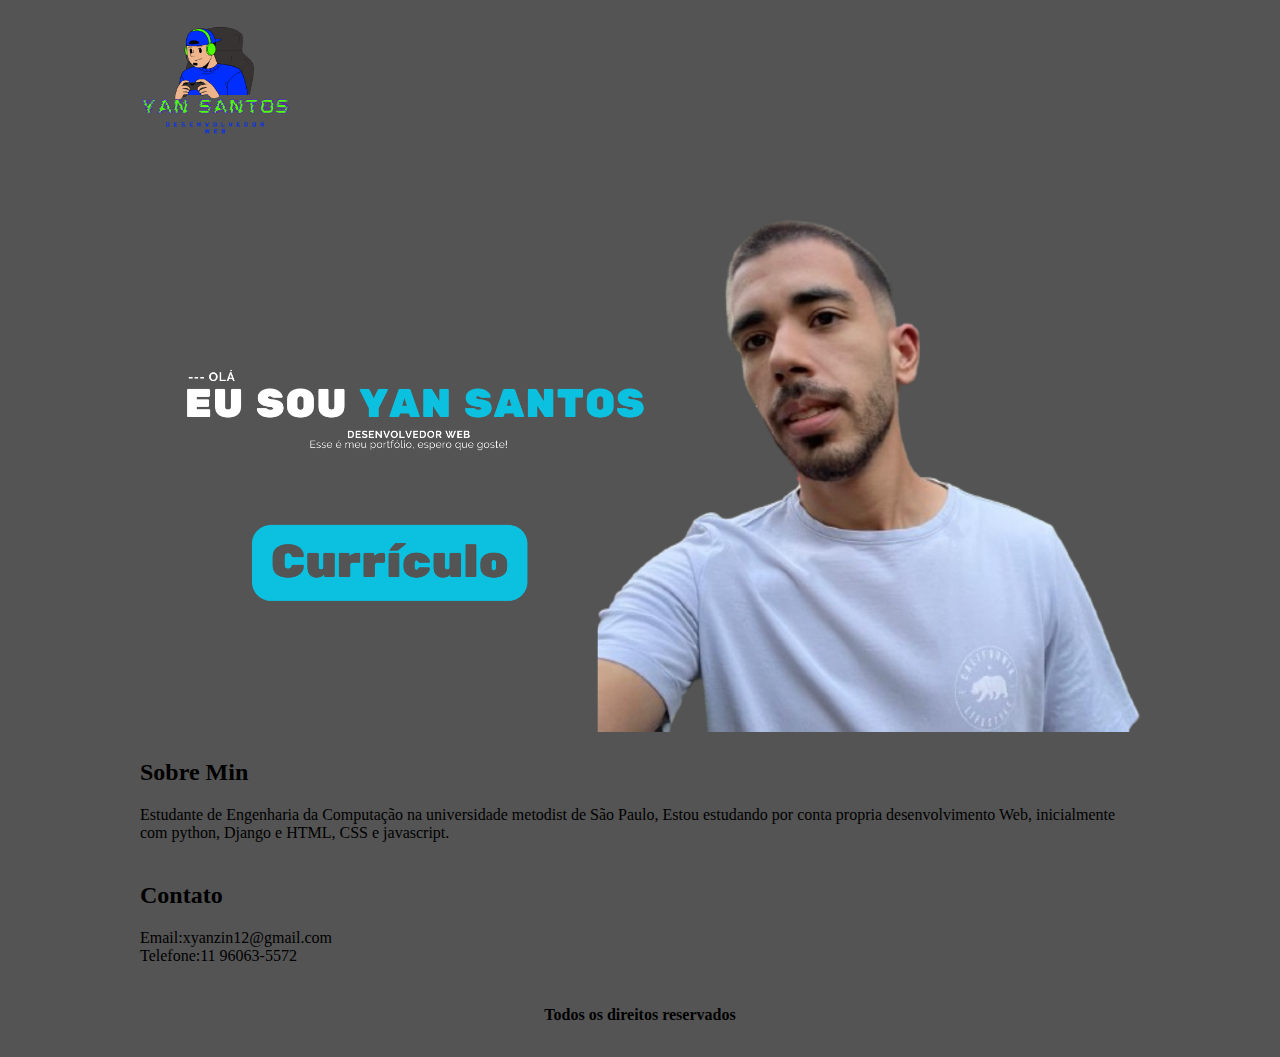
==== index.html @ 7272aca8 "Update index.html" ====
<!DOCTYPE html>
<html>

<head>
    <title>Yan Santos</title>
    <meta charset="utf-8">
</head>

<body background="imagens/fundo.png">

    <Table border="0" width='900' align="center">

        <tr>
            <td height=""><img src="imagens/logo_Yan2s.png" width="150" height="150"></td>
            <td aling="right">

            </td>
        </tr>

        <tr>
            <td colspan="2">
                <img src="imagens/Olá, Eu sou Yan Santos.png" width="1000">
            </td>

        <tr>
            <td colspan="2">
                <h2>Sobre Min
                </h2>
                <p>
                    Estudante de Engenharia da Computação na universidade metodist de São Paulo, Estou estudando por
                    conta propria
                    desenvolvimento Web, inicialmente com python, Django e HTML, CSS e javascript.
                </p>
        <tr>

            <td colspan="2">
                <h2>Contato
                </h2>
                <p>
                    Email:xyanzin12@gmail.com<br>
                    Telefone:11 96063-5572

                </p>

            </td>
        </tr>

        <tr>
            <td colspan="2" align="center">
                <h4>Todos os direitos reservados</h4>

            </td>
        </tr>

        </tr>
    </Table>

</body>

</html>
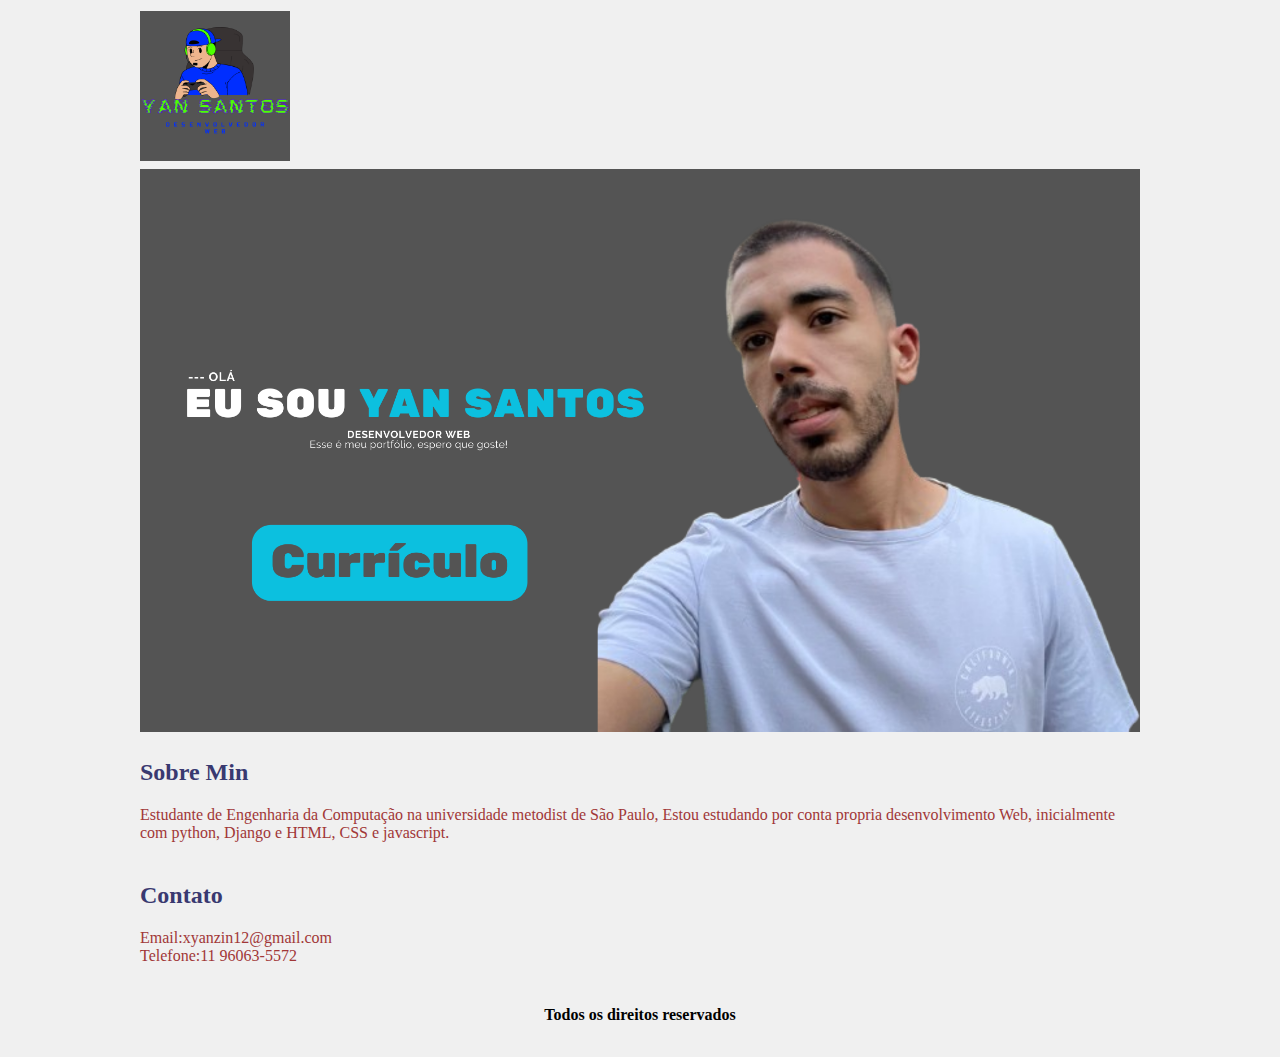
==== commit 2ac840e6: "atualização cor de fundo" ====
--- a/index.html
+++ b/index.html
@@ -4,9 +4,24 @@
 <head>
     <title>Yan Santos</title>
     <meta charset="utf-8">
+
+    <style type="text/css">
+        #cor_fundo {
+            background-color: #f0f0f0;
+        }
+
+        p {
+            color: rgb(161, 55, 55);
+        }
+
+        h2 {
+            color: rgb(57, 57, 112);
+        }
+    </style>
+
 </head>
 
-<body background="imagens/fundo.png">
+<body id="cor_fundo">
 
     <Table border="0" width='900' align="center">
 
@@ -57,4 +72,4 @@
 
 </body>
 
-</html>
+</html>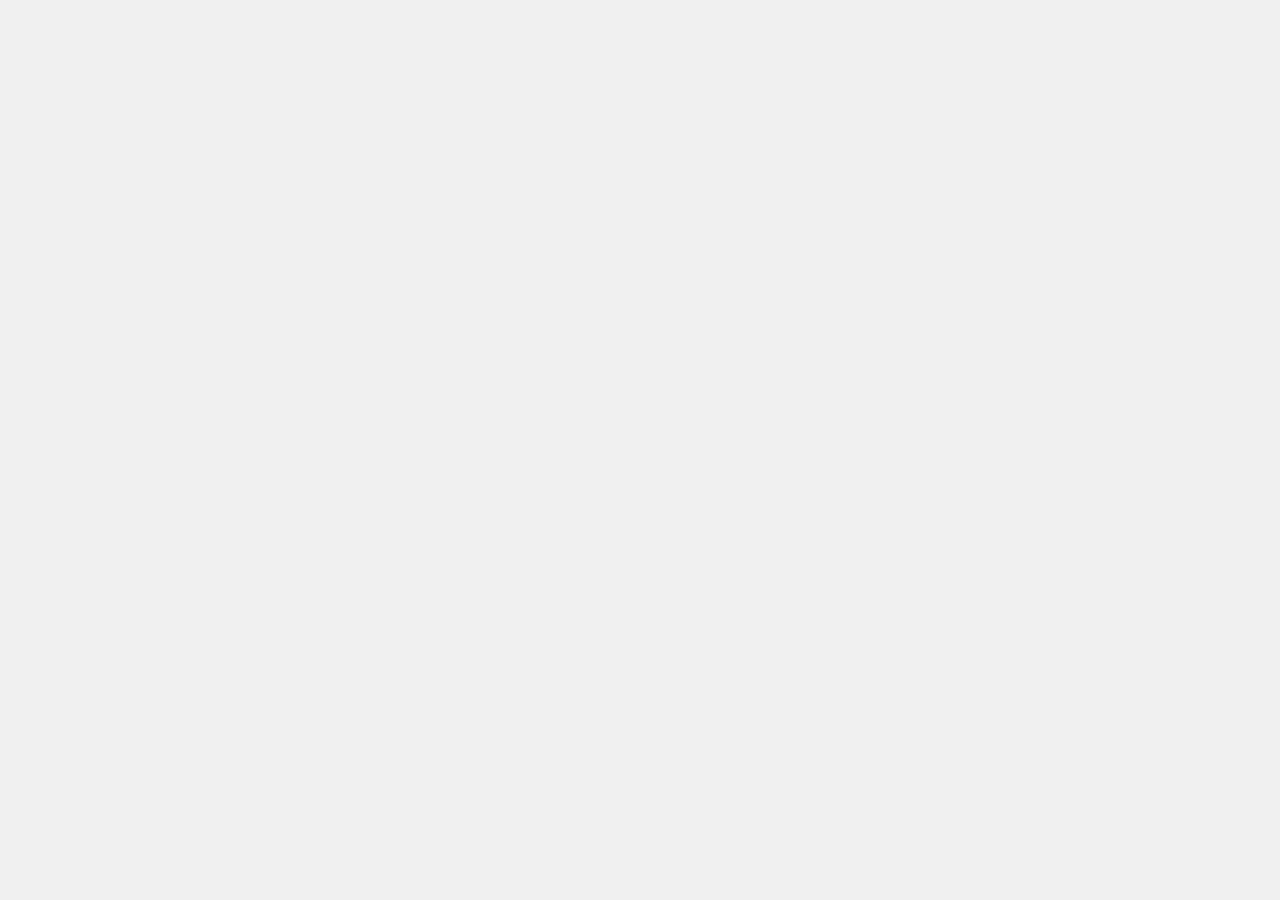
==== commit 890aaab5: "atualização" ====
--- a/index.html
+++ b/index.html
@@ -23,51 +23,7 @@
 
 <body id="cor_fundo">
 
-    <Table border="0" width='900' align="center">
 
-        <tr>
-            <td height=""><img src="imagens/logo_Yan2s.png" width="150" height="150"></td>
-            <td aling="right">
-
-            </td>
-        </tr>
-
-        <tr>
-            <td colspan="2">
-                <img src="imagens/Olá, Eu sou Yan Santos.png" width="1000">
-            </td>
-
-        <tr>
-            <td colspan="2">
-                <h2>Sobre Min
-                </h2>
-                <p>
-                    Estudante de Engenharia da Computação na universidade metodist de São Paulo, Estou estudando por
-                    conta propria
-                    desenvolvimento Web, inicialmente com python, Django e HTML, CSS e javascript.
-                </p>
-        <tr>
-
-            <td colspan="2">
-                <h2>Contato
-                </h2>
-                <p>
-                    Email:xyanzin12@gmail.com<br>
-                    Telefone:11 96063-5572
-
-                </p>
-
-            </td>
-        </tr>
-
-        <tr>
-            <td colspan="2" align="center">
-                <h4>Todos os direitos reservados</h4>
-
-            </td>
-        </tr>
-
-        </tr>
     </Table>
 
 </body>
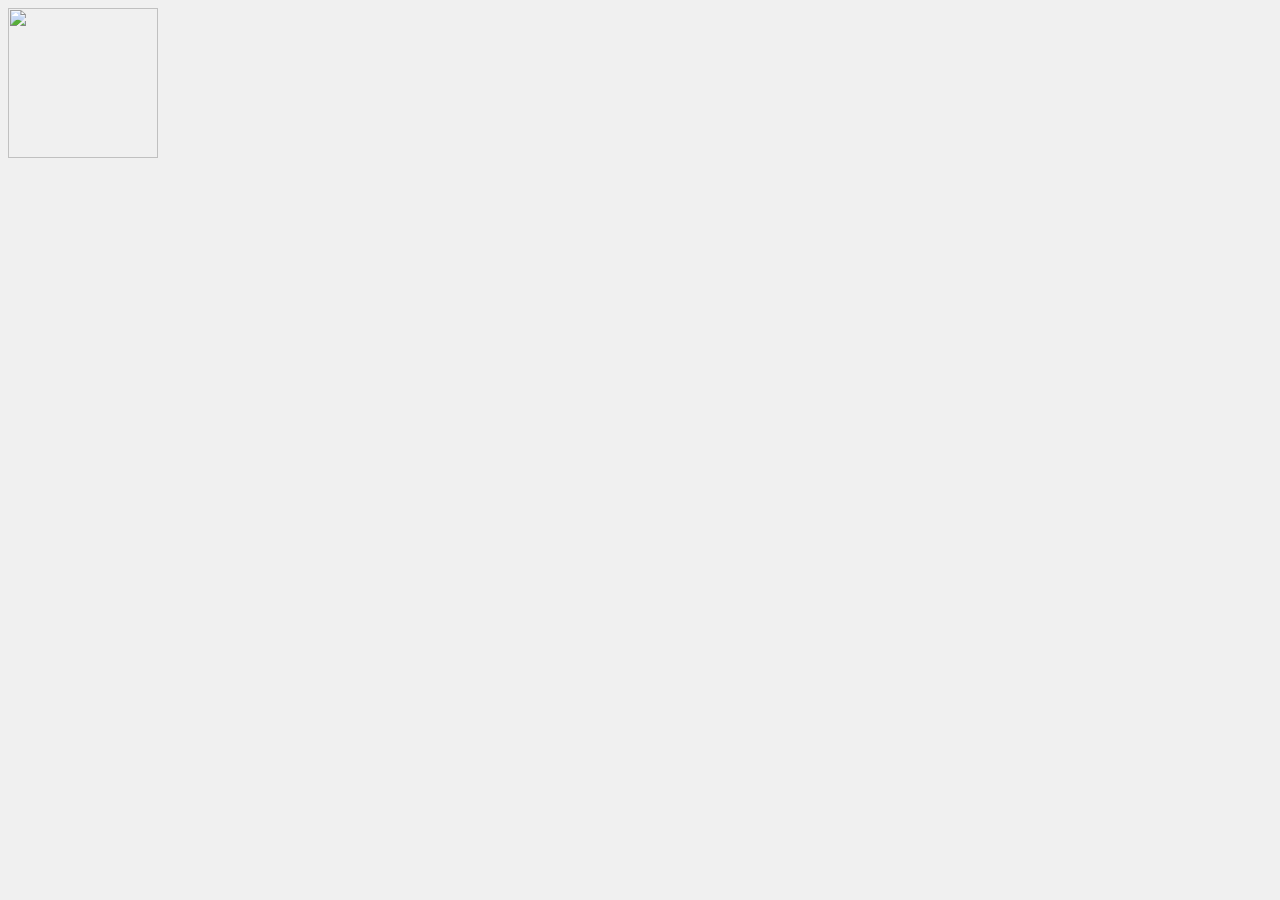
==== commit 3a3e4042: "logo" ====
--- a/index.html
+++ b/index.html
@@ -9,22 +9,16 @@
         #cor_fundo {
             background-color: #f0f0f0;
         }
-
-        p {
-            color: rgb(161, 55, 55);
-        }
-
-        h2 {
-            color: rgb(57, 57, 112);
-        }
     </style>
 
 </head>
 
 <body id="cor_fundo">
 
+    <div>
+        <div id="topo">
+            <img src="YS.png" width="150" height="150"></td>
 
-    </Table>
 
 </body>
 
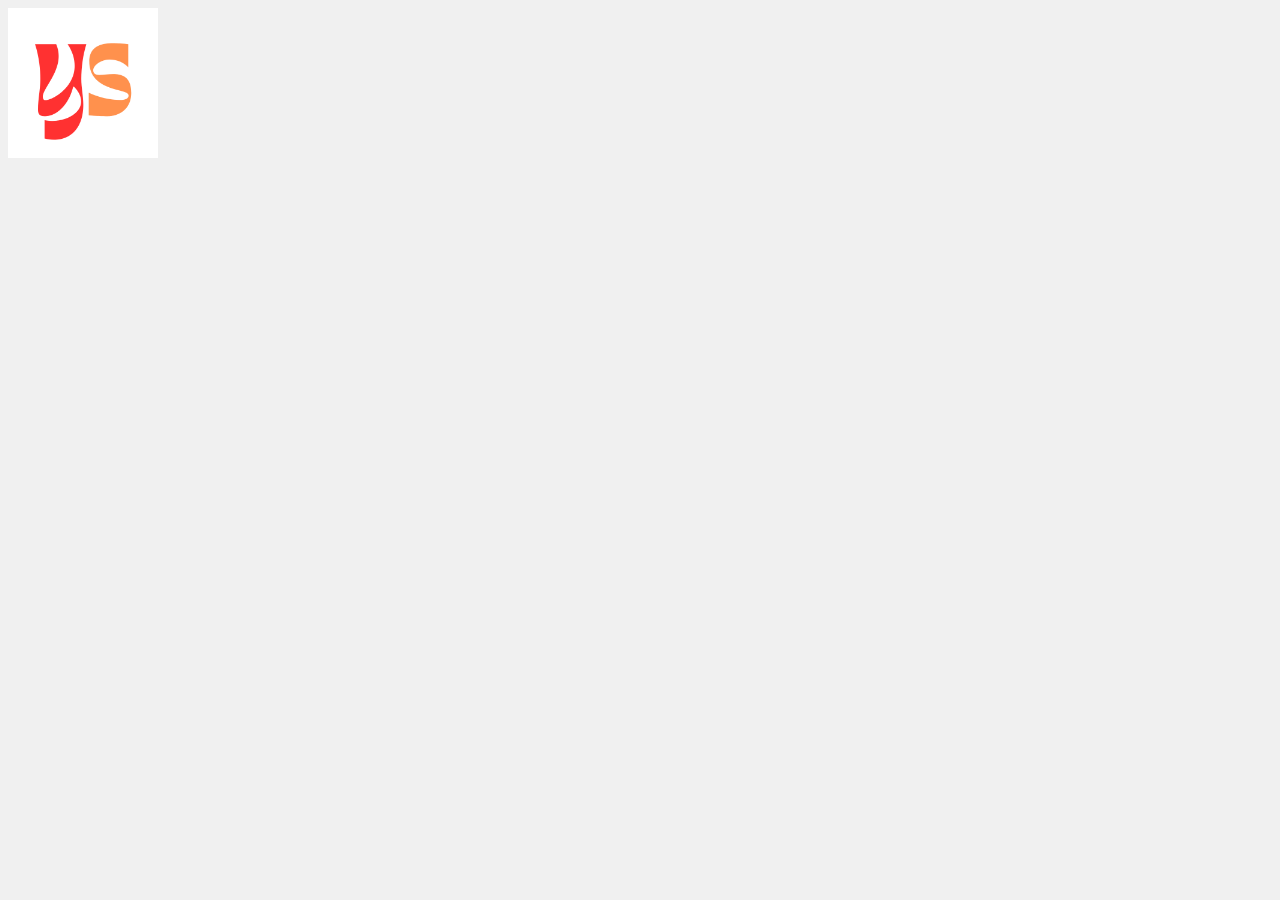
==== commit 4775c84c: "logo" ====
--- a/index.html
+++ b/index.html
@@ -17,7 +17,7 @@
 
     <div>
         <div id="topo">
-            <img src="YS.png" width="150" height="150"></td>
+            <img src="imagens/YS.png" width="150" height="150"></td>
 
 
 </body>
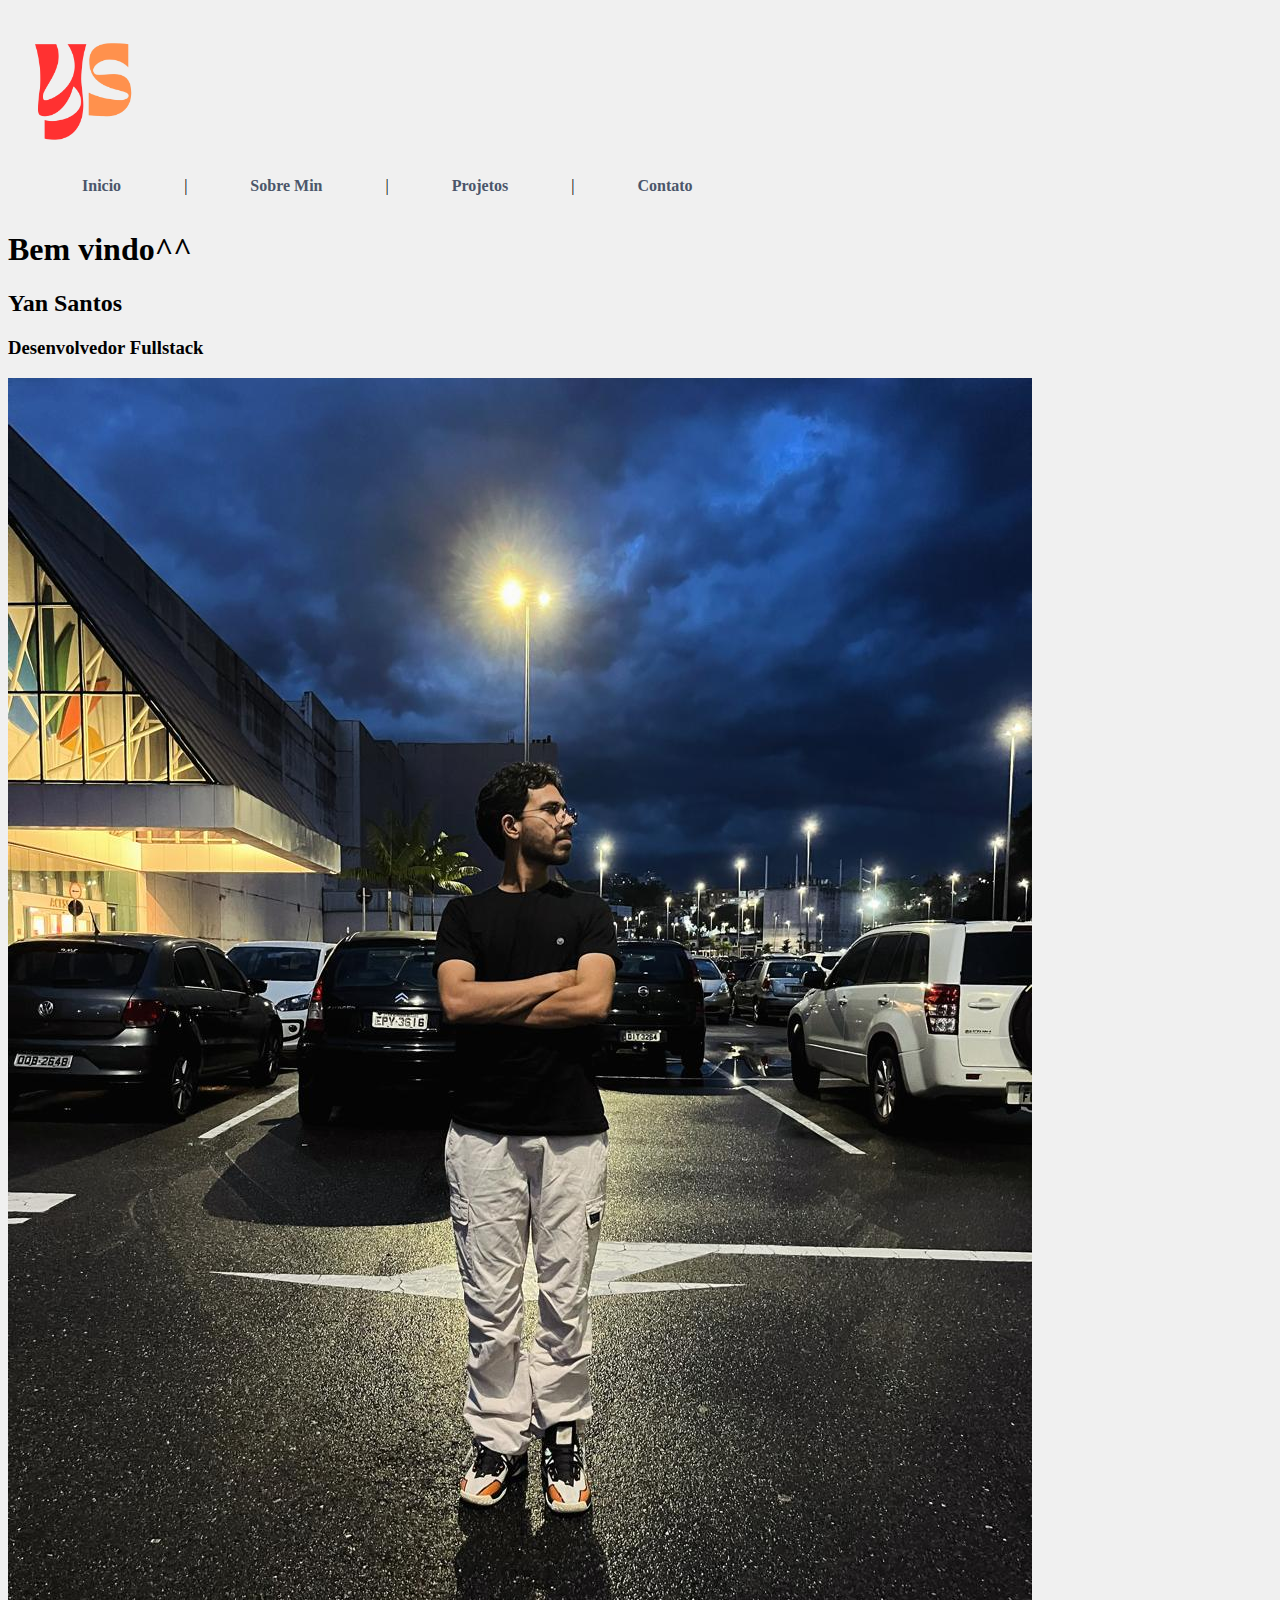
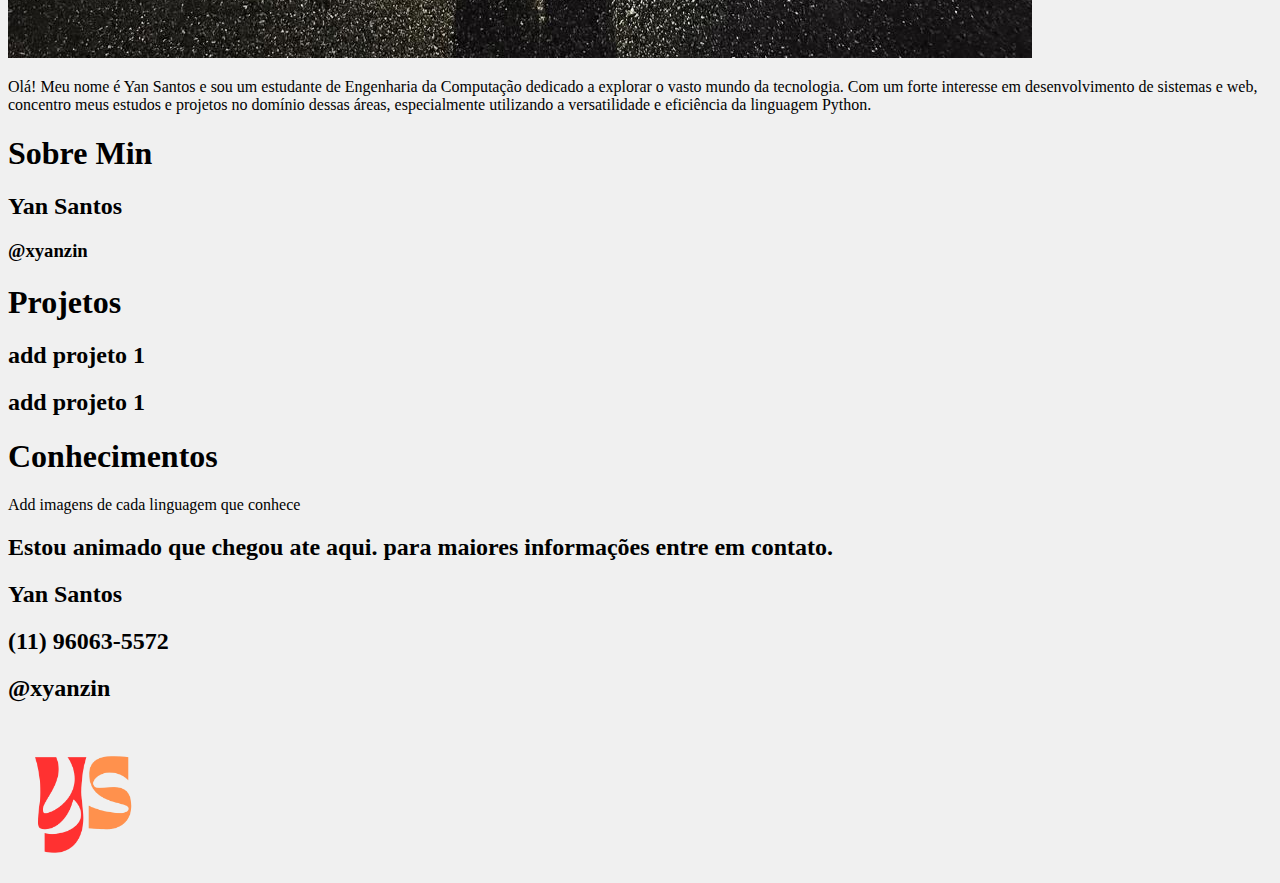
==== commit a788d32f: "novo projeto" ====
--- a/index.html
+++ b/index.html
@@ -5,20 +5,72 @@
     <title>Yan Santos</title>
     <meta charset="utf-8">
 
-    <style type="text/css">
-        #cor_fundo {
-            background-color: #f0f0f0;
-        }
-    </style>
+    <link rel="stylesheet" type="text/css" href="estilo.css">
 
 </head>
 
 <body id="cor_fundo">
+    <!-- Pagina 1-->
 
     <div>
         <div id="topo">
             <img src="imagens/YS.png" width="150" height="150"></td>
 
+            <div id="menu">
+                <a href="">Inicio</a> |
+                <a href="">Sobre Min</a> |
+                <a href="">Projetos</a> |
+                <a href="">Contato</a>
+            </div>
+        </div>
+    </div>
+
+    <h1>Bem vindo^^</h1>
+    <h2>Yan Santos</h2>
+    <h3>Desenvolvedor Fullstack</h3>
+
+    <!-- Pagina 2-->
+
+    <img src="imagens/Sobre Mim.jpg" width="" height=""></td>
+
+    <p>Olá! Meu nome é Yan Santos e sou um estudante de Engenharia da Computação dedicado a explorar
+        o vasto mundo da tecnologia. Com um forte interesse em desenvolvimento de sistemas e web,
+        concentro meus estudos e projetos no domínio dessas áreas, especialmente utilizando a versatilidade
+        e eficiência da linguagem Python.
+    </p>
+
+    <h1>
+        Sobre Min
+    </h1>
+
+    <h2>
+        Yan Santos
+    </h2>
+
+    <h3>
+        @xyanzin
+    </h3>
+
+    <!-- Pagina 3-->
+
+    <h1>Projetos</h1>
+
+    <h2>add projeto 1</h2>
+    <h2>add projeto 1</h2>
+
+    <!-- Pagina 4-->
+
+    <h1>Conhecimentos</h1>
+
+    <p>Add imagens de cada linguagem que conhece</p>
+
+    <h2>Estou animado que chegou ate aqui. para maiores informações entre em contato.</h2>
+
+    <h2>Yan Santos</h2>
+    <h2>(11) 96063-5572</h2>
+    <h2>@xyanzin</h2>
+    <img src="imagens/YS.png" width="150" height="150"></td>
+
 
 </body>
 
--- a/estilo.css
+++ b/estilo.css
@@ -0,0 +1,16 @@
+body {
+    background: #f0f0f0;
+    font: 16px Arial,
+}
+
+#menu {
+    padding: 15px;
+
+}
+
+a {
+    color: #4b566a;
+    text-decoration: none;
+    font-weight: bold;
+    padding: 59px;
+}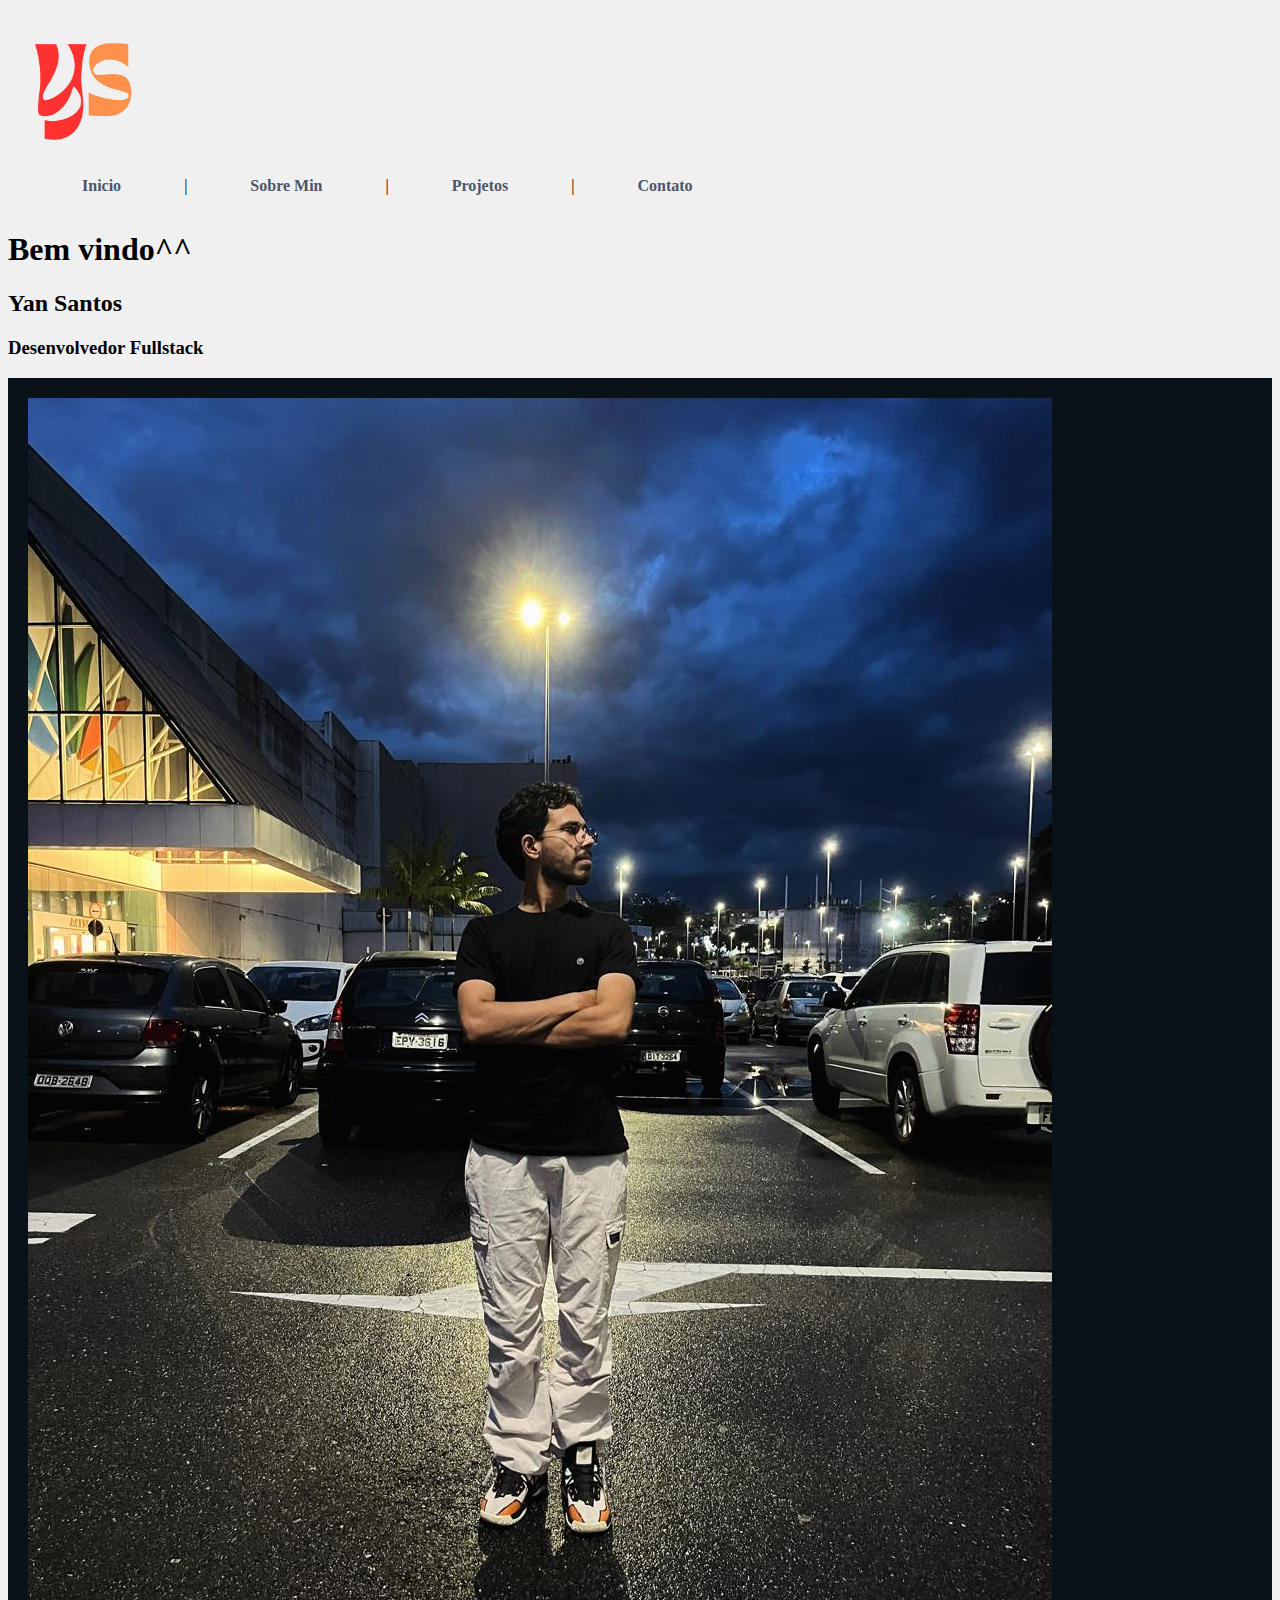
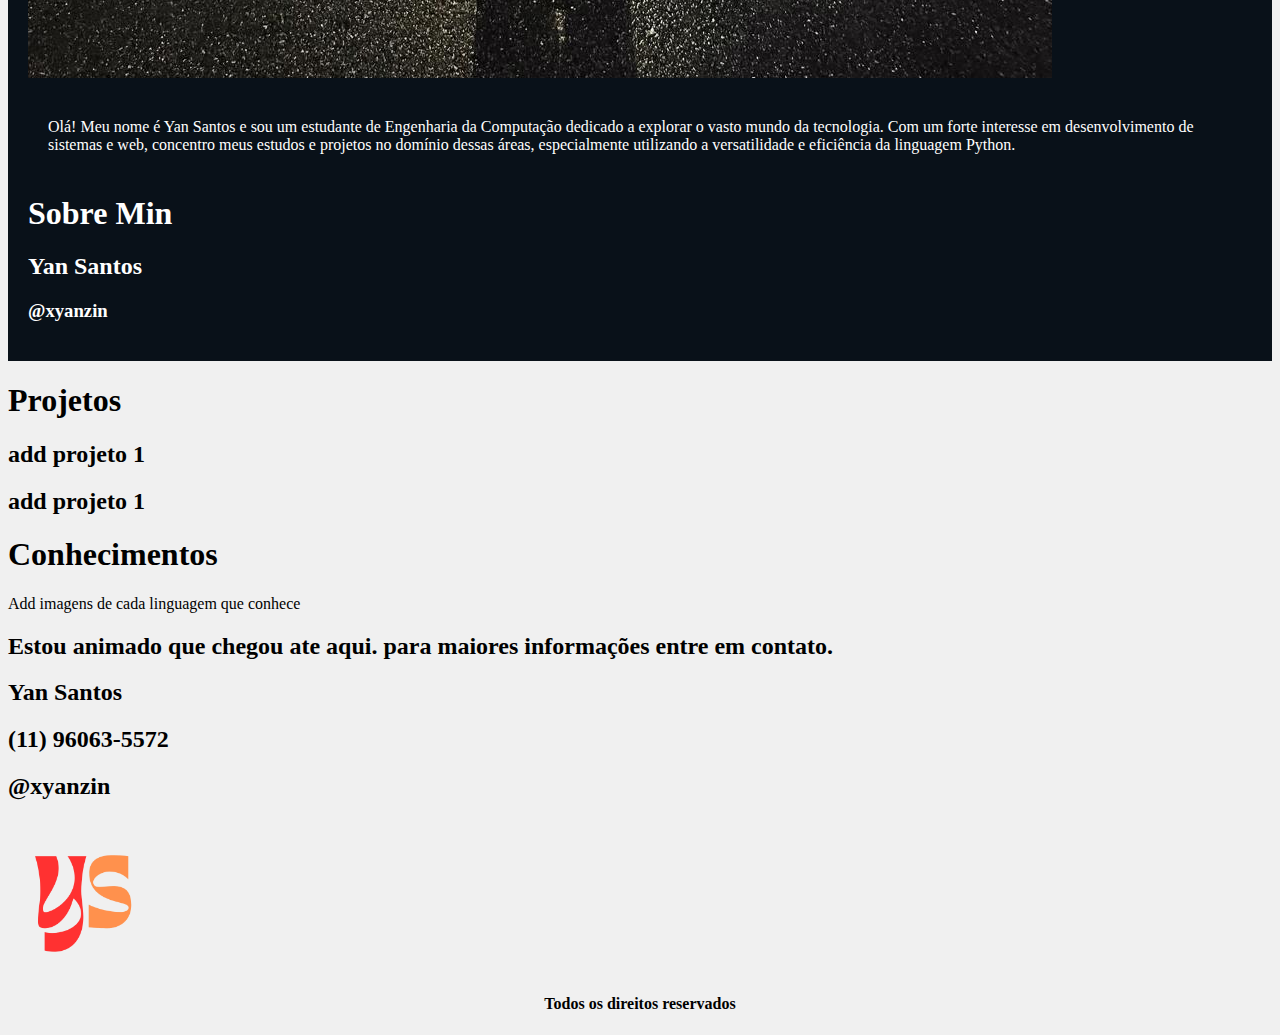
==== commit de984635: "atualizações aprendidas hojea" ====
--- a/index.html
+++ b/index.html
@@ -17,10 +17,10 @@
             <img src="imagens/YS.png" width="150" height="150"></td>
 
             <div id="menu">
-                <a href="">Inicio</a> |
-                <a href="">Sobre Min</a> |
-                <a href="">Projetos</a> |
-                <a href="">Contato</a>
+                <a href="index.html">Inicio</a> |
+                <a href="sobre_min.html">Sobre Min</a> |
+                <a href="projetos.html">Projetos</a> |
+                <a href="contato.html">Contato</a>
             </div>
         </div>
     </div>
@@ -31,26 +31,30 @@
 
     <!-- Pagina 2-->
 
-    <img src="imagens/Sobre Mim.jpg" width="" height=""></td>
+    <div id="pagina2">
+        <img src="imagens/Sobre Mim.jpg" width="" height=""></td>
 
-    <p>Olá! Meu nome é Yan Santos e sou um estudante de Engenharia da Computação dedicado a explorar
-        o vasto mundo da tecnologia. Com um forte interesse em desenvolvimento de sistemas e web,
-        concentro meus estudos e projetos no domínio dessas áreas, especialmente utilizando a versatilidade
-        e eficiência da linguagem Python.
-    </p>
+        <div>
+            <p id="pagina2">Olá! Meu nome é Yan Santos e sou um estudante de Engenharia da Computação dedicado a
+                explorar
+                o vasto mundo da tecnologia. Com um forte interesse em desenvolvimento de sistemas e web,
+                concentro meus estudos e projetos no domínio dessas áreas, especialmente utilizando a versatilidade
+                e eficiência da linguagem Python.
+            </p>
 
-    <h1>
-        Sobre Min
-    </h1>
+            <h1>
+                Sobre Min
+            </h1>
 
-    <h2>
-        Yan Santos
-    </h2>
+            <h2>
+                Yan Santos
+            </h2>
 
-    <h3>
-        @xyanzin
-    </h3>
-
+            <h3>
+                @xyanzin
+            </h3>
+        </div>
+    </div>
     <!-- Pagina 3-->
 
     <h1>Projetos</h1>
@@ -71,6 +75,9 @@
     <h2>@xyanzin</h2>
     <img src="imagens/YS.png" width="150" height="150"></td>
 
+    <div id="rodape">
+        <h4>Todos os direitos reservados</h4>
+    </div>
 
 </body>
 
--- a/estilo.css
+++ b/estilo.css
@@ -8,9 +8,28 @@
 
 }
 
+#pagina2 {
+    background: #091119;
+    padding: 20px;
+    color: white;
+
+}
+
+#texto2 {
+    text-align: right;
+}
+
+#rodape {
+    text-align: center;
+}
+
 a {
     color: #4b566a;
     text-decoration: none;
     font-weight: bold;
     padding: 59px;
+}
+
+.centralizar {
+    text-align: center;
 }